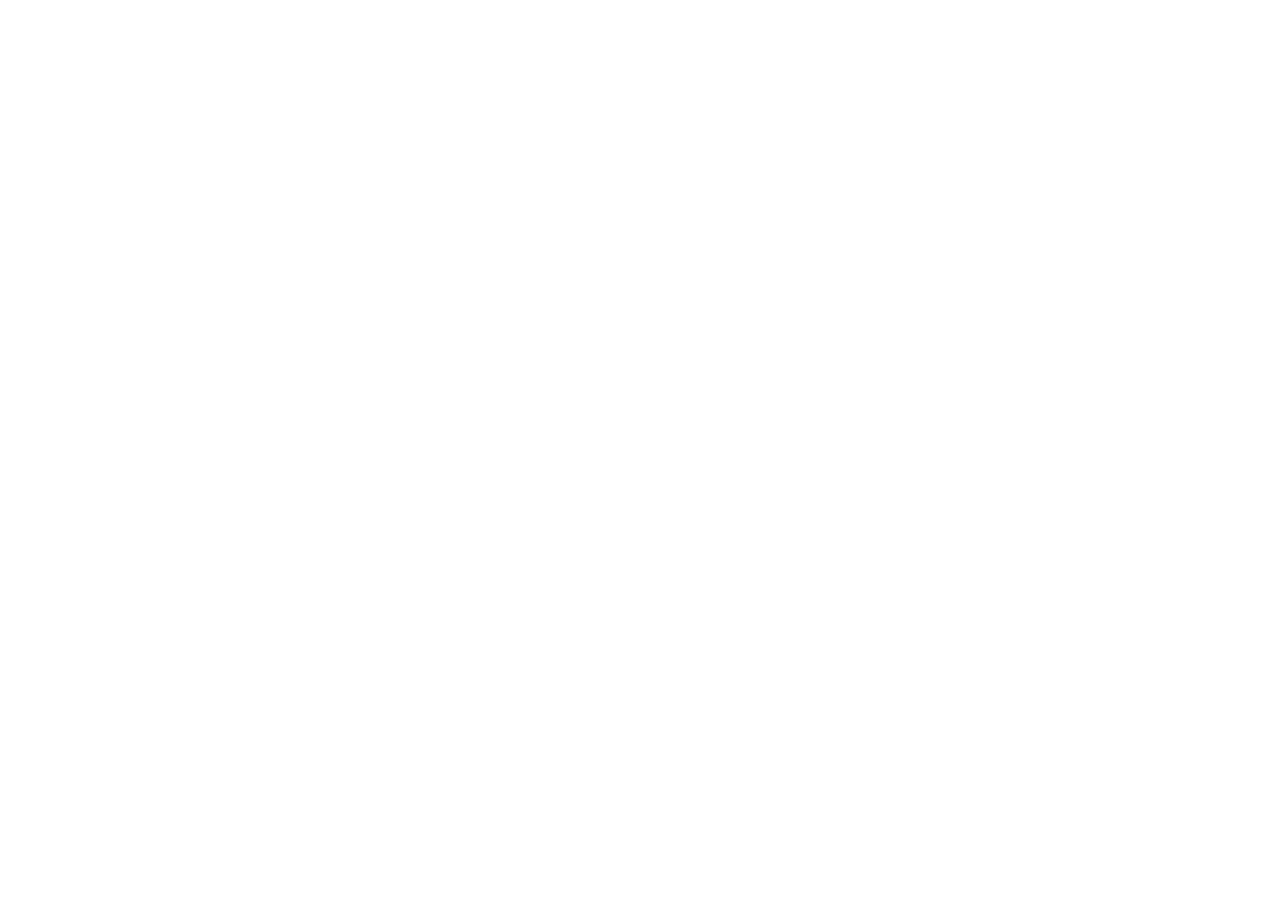
==== login.html @ 5f341165 "init project" ====
<!DOCTYPE html>
<html lang="en">

<head>
    <meta charset="UTF-8">
    <meta name="viewport" content="width=device-width, initial-scale=1.0">
    <title>大事件后台登陆页面</title>
</head>

<body>

</body>

</html>
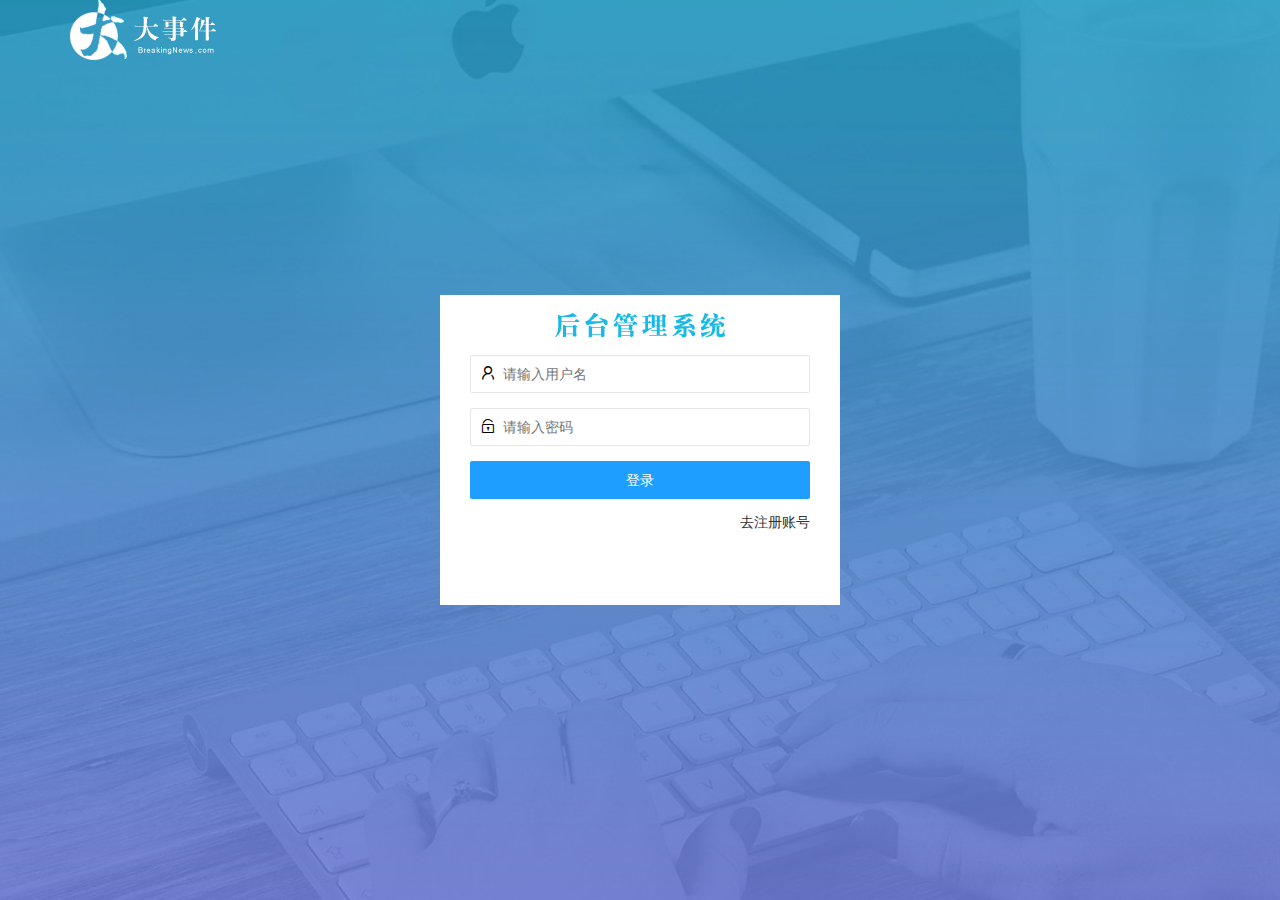
==== commit c1af20d6: "完成了登录和注册功能的开发" ====
--- a/login.html
+++ b/login.html
@@ -4,11 +4,95 @@
 <head>
     <meta charset="UTF-8">
     <meta name="viewport" content="width=device-width, initial-scale=1.0">
-    <title>大事件后台登陆页面</title>
+    <title>大事件-后台-登录/注册页面</title>
+    <!-- 引入layui框架css -->
+    <link rel="stylesheet" href="assets/lib/layui/css/layui.css">
+    <!-- 引入登陆页面css -->
+    <link rel="stylesheet" href="assets/css/loginAndReg.css">
 </head>
 
 <body>
+    <!-- 头部logo区域 -->
+    <div class="layui-main">
+        <img src="./assets/images/logo.png" alt="">
+    </div>
 
+    <!-- 登录注册区域 -->
+    <div class="loginAndRegBox">
+        <div class="title-box"></div>
+        <!-- 登录的div -->
+        <div class="login-box">
+            <!-- 登录的表单 -->
+            <form class="layui-form" id="form-login">
+                <div class="layui-form-item">
+                    <!-- 用户名 -->
+                    <i class="layui-icon layui-icon-username"></i>
+                    <input type="text" name="username" required lay-verify="required" placeholder="请输入用户名" autocomplete="off" class="layui-input">
+                </div>
+                <div class="layui-form-item">
+                    <!-- 密码 -->
+                    <i class="layui-icon layui-icon-password"></i>
+                    <input type="password" name="password" required lay-verify="required|pwd" placeholder="请输入密码" autocomplete="off" class="layui-input">
+                </div>
+                <div class="layui-form-item">
+                    <!-- 提交按钮 -->
+                    <button class="layui-btn layui-btn-fluid layui-btn-normal" lay-submit>登录</button>
+                </div>
+                <div class="layui-form-item links">
+                    <!-- 去注册页面的按钮 -->
+                    <a href="javascript:;" id="link-reg">去注册账号</a>
+                </div>
+            </form>
+
+        </div>
+        <!-- 注册的div -->
+        <div class="registed-box">
+            <!-- 注册的表单 -->
+            <form class="layui-form" id="form-reg">
+                <div class="layui-form-item">
+                    <!-- 用户名 -->
+                    <i class="layui-icon layui-icon-username"></i>
+                    <input type="text" name="username" required lay-verify="required" placeholder="请输入用户名" autocomplete="off" class="layui-input">
+                </div>
+                <div class="layui-form-item">
+                    <!-- 密码 -->
+                    <i class="layui-icon layui-icon-password"></i>
+                    <input type="password" name="password" required lay-verify="required|pwd" placeholder="请输入密码" autocomplete="off" class="layui-input">
+                </div>
+                <div class="layui-form-item">
+                    <!-- 密码确认框 -->
+                    <i class="layui-icon layui-icon-password"></i>
+                    <input type="password" name="repwd" required lay-verify="required|pwd|repwd" placeholder="请再次确认密码" autocomplete="off" class="layui-input">
+                </div>
+                <div class="layui-form-item">
+                    <!-- 提交按钮 -->
+                    <button class="layui-btn layui-btn-fluid layui-btn-normal" lay-submit>注册</button>
+                </div>
+                <div class="layui-form-item links">
+                    <!-- 去登录页面的按钮 -->
+                    <a href="javascript:;" id="link-login">去登录</a>
+                </div>
+            </form>
+
+        </div>
+    </div>
+
+
+
+    <!-- 导入layui.js文件 -->
+    <script src="assets/lib/layui/layui.all.js"></script>
+
+    <script src="assets/lib/jquery.js"></script>
+    <!-- 导入自己封装的方法 baseApi.js -->
+    <script src="assets/js/baseApi.js"></script>
+    <script src="assets/js/loginAndRed.js"></script>
 </body>
+<script>
+    $(function() {
+        $(document).click(function(e) {
+            e.preventDefault
+        })
+    })
+</script>
 
 </html>--- a/assets/lib/layui/css/layui.css
+++ b/assets/lib/layui/css/layui.css
@@ -0,0 +1,2 @@
+/** layui-v2.5.5 MIT License By https://www.layui.com */
+ .layui-inline,img{display:inline-block;vertical-align:middle}h1,h2,h3,h4,h5,h6{font-weight:400}.layui-edge,.layui-header,.layui-inline,.layui-main{position:relative}.layui-body,.layui-edge,.layui-elip{overflow:hidden}.layui-btn,.layui-edge,.layui-inline,img{vertical-align:middle}.layui-btn,.layui-disabled,.layui-icon,.layui-unselect{-moz-user-select:none;-webkit-user-select:none;-ms-user-select:none}.layui-elip,.layui-form-checkbox span,.layui-form-pane .layui-form-label{text-overflow:ellipsis;white-space:nowrap}.layui-breadcrumb,.layui-tree-btnGroup{visibility:hidden}blockquote,body,button,dd,div,dl,dt,form,h1,h2,h3,h4,h5,h6,input,li,ol,p,pre,td,textarea,th,ul{margin:0;padding:0;-webkit-tap-highlight-color:rgba(0,0,0,0)}a:active,a:hover{outline:0}img{border:none}li{list-style:none}table{border-collapse:collapse;border-spacing:0}h4,h5,h6{font-size:100%}button,input,optgroup,option,select,textarea{font-family:inherit;font-size:inherit;font-style:inherit;font-weight:inherit;outline:0}pre{white-space:pre-wrap;white-space:-moz-pre-wrap;white-space:-pre-wrap;white-space:-o-pre-wrap;word-wrap:break-word}body{line-height:24px;font:14px Helvetica Neue,Helvetica,PingFang SC,Tahoma,Arial,sans-serif}hr{height:1px;margin:10px 0;border:0;clear:both}a{color:#333;text-decoration:none}a:hover{color:#777}a cite{font-style:normal;*cursor:pointer}.layui-border-box,.layui-border-box *{box-sizing:border-box}.layui-box,.layui-box *{box-sizing:content-box}.layui-clear{clear:both;*zoom:1}.layui-clear:after{content:'\20';clear:both;*zoom:1;display:block;height:0}.layui-inline{*display:inline;*zoom:1}.layui-edge{display:inline-block;width:0;height:0;border-width:6px;border-style:dashed;border-color:transparent}.layui-edge-top{top:-4px;border-bottom-color:#999;border-bottom-style:solid}.layui-edge-right{border-left-color:#999;border-left-style:solid}.layui-edge-bottom{top:2px;border-top-color:#999;border-top-style:solid}.layui-edge-left{border-right-color:#999;border-right-style:solid}.layui-disabled,.layui-disabled:hover{color:#d2d2d2!important;cursor:not-allowed!important}.layui-circle{border-radius:100%}.layui-show{display:block!important}.layui-hide{display:none!important}@font-face{font-family:layui-icon;src:url(../font/iconfont.eot?v=250);src:url(../font/iconfont.eot?v=250#iefix) format('embedded-opentype'),url(../font/iconfont.woff2?v=250) format('woff2'),url(../font/iconfont.woff?v=250) format('woff'),url(../font/iconfont.ttf?v=250) format('truetype'),url(../font/iconfont.svg?v=250#layui-icon) format('svg')}.layui-icon{font-family:layui-icon!important;font-size:16px;font-style:normal;-webkit-font-smoothing:antialiased;-moz-osx-font-smoothing:grayscale}.layui-icon-reply-fill:before{content:"\e611"}.layui-icon-set-fill:before{content:"\e614"}.layui-icon-menu-fill:before{content:"\e60f"}.layui-icon-search:before{content:"\e615"}.layui-icon-share:before{content:"\e641"}.layui-icon-set-sm:before{content:"\e620"}.layui-icon-engine:before{content:"\e628"}.layui-icon-close:before{content:"\1006"}.layui-icon-close-fill:before{content:"\1007"}.layui-icon-chart-screen:before{content:"\e629"}.layui-icon-star:before{content:"\e600"}.layui-icon-circle-dot:before{content:"\e617"}.layui-icon-chat:before{content:"\e606"}.layui-icon-release:before{content:"\e609"}.layui-icon-list:before{content:"\e60a"}.layui-icon-chart:before{content:"\e62c"}.layui-icon-ok-circle:before{content:"\1005"}.layui-icon-layim-theme:before{content:"\e61b"}.layui-icon-table:before{content:"\e62d"}.layui-icon-right:before{content:"\e602"}.layui-icon-left:before{content:"\e603"}.layui-icon-cart-simple:before{content:"\e698"}.layui-icon-face-cry:before{content:"\e69c"}.layui-icon-face-smile:before{content:"\e6af"}.layui-icon-survey:before{content:"\e6b2"}.layui-icon-tree:before{content:"\e62e"}.layui-icon-upload-circle:before{content:"\e62f"}.layui-icon-add-circle:before{content:"\e61f"}.layui-icon-download-circle:before{content:"\e601"}.layui-icon-templeate-1:before{content:"\e630"}.layui-icon-util:before{content:"\e631"}.layui-icon-face-surprised:before{content:"\e664"}.layui-icon-edit:before{content:"\e642"}.layui-icon-speaker:before{content:"\e645"}.layui-icon-down:before{content:"\e61a"}.layui-icon-file:before{content:"\e621"}.layui-icon-layouts:before{content:"\e632"}.layui-icon-rate-half:before{content:"\e6c9"}.layui-icon-add-circle-fine:before{content:"\e608"}.layui-icon-prev-circle:before{content:"\e633"}.layui-icon-read:before{content:"\e705"}.layui-icon-404:before{content:"\e61c"}.layui-icon-carousel:before{content:"\e634"}.layui-icon-help:before{content:"\e607"}.layui-icon-code-circle:before{content:"\e635"}.layui-icon-water:before{content:"\e636"}.layui-icon-username:before{content:"\e66f"}.layui-icon-find-fill:before{content:"\e670"}.layui-icon-about:before{content:"\e60b"}.layui-icon-location:before{content:"\e715"}.layui-icon-up:before{content:"\e619"}.layui-icon-pause:before{content:"\e651"}.layui-icon-date:before{content:"\e637"}.layui-icon-layim-uploadfile:before{content:"\e61d"}.layui-icon-delete:before{content:"\e640"}.layui-icon-play:before{content:"\e652"}.layui-icon-top:before{content:"\e604"}.layui-icon-friends:before{content:"\e612"}.layui-icon-refresh-3:before{content:"\e9aa"}.layui-icon-ok:before{content:"\e605"}.layui-icon-layer:before{content:"\e638"}.layui-icon-face-smile-fine:before{content:"\e60c"}.layui-icon-dollar:before{content:"\e659"}.layui-icon-group:before{content:"\e613"}.layui-icon-layim-download:before{content:"\e61e"}.layui-icon-picture-fine:before{content:"\e60d"}.layui-icon-link:before{content:"\e64c"}.layui-icon-diamond:before{content:"\e735"}.layui-icon-log:before{content:"\e60e"}.layui-icon-rate-solid:before{content:"\e67a"}.layui-icon-fonts-del:before{content:"\e64f"}.layui-icon-unlink:before{content:"\e64d"}.layui-icon-fonts-clear:before{content:"\e639"}.layui-icon-triangle-r:before{content:"\e623"}.layui-icon-circle:before{content:"\e63f"}.layui-icon-radio:before{content:"\e643"}.layui-icon-align-center:before{content:"\e647"}.layui-icon-align-right:before{content:"\e648"}.layui-icon-align-left:before{content:"\e649"}.layui-icon-loading-1:before{content:"\e63e"}.layui-icon-return:before{content:"\e65c"}.layui-icon-fonts-strong:before{content:"\e62b"}.layui-icon-upload:before{content:"\e67c"}.layui-icon-dialogue:before{content:"\e63a"}.layui-icon-video:before{content:"\e6ed"}.layui-icon-headset:before{content:"\e6fc"}.layui-icon-cellphone-fine:before{content:"\e63b"}.layui-icon-add-1:before{content:"\e654"}.layui-icon-face-smile-b:before{content:"\e650"}.layui-icon-fonts-html:before{content:"\e64b"}.layui-icon-form:before{content:"\e63c"}.layui-icon-cart:before{content:"\e657"}.layui-icon-camera-fill:before{content:"\e65d"}.layui-icon-tabs:before{content:"\e62a"}.layui-icon-fonts-code:before{content:"\e64e"}.layui-icon-fire:before{content:"\e756"}.layui-icon-set:before{content:"\e716"}.layui-icon-fonts-u:before{content:"\e646"}.layui-icon-triangle-d:before{content:"\e625"}.layui-icon-tips:before{content:"\e702"}.layui-icon-picture:before{content:"\e64a"}.layui-icon-more-vertical:before{content:"\e671"}.layui-icon-flag:before{content:"\e66c"}.layui-icon-loading:before{content:"\e63d"}.layui-icon-fonts-i:before{content:"\e644"}.layui-icon-refresh-1:before{content:"\e666"}.layui-icon-rmb:before{content:"\e65e"}.layui-icon-home:before{content:"\e68e"}.layui-icon-user:before{content:"\e770"}.layui-icon-notice:before{content:"\e667"}.layui-icon-login-weibo:before{content:"\e675"}.layui-icon-voice:before{content:"\e688"}.layui-icon-upload-drag:before{content:"\e681"}.layui-icon-login-qq:before{content:"\e676"}.layui-icon-snowflake:before{content:"\e6b1"}.layui-icon-file-b:before{content:"\e655"}.layui-icon-template:before{content:"\e663"}.layui-icon-auz:before{content:"\e672"}.layui-icon-console:before{content:"\e665"}.layui-icon-app:before{content:"\e653"}.layui-icon-prev:before{content:"\e65a"}.layui-icon-website:before{content:"\e7ae"}.layui-icon-next:before{content:"\e65b"}.layui-icon-component:before{content:"\e857"}.layui-icon-more:before{content:"\e65f"}.layui-icon-login-wechat:before{content:"\e677"}.layui-icon-shrink-right:before{content:"\e668"}.layui-icon-spread-left:before{content:"\e66b"}.layui-icon-camera:before{content:"\e660"}.layui-icon-note:before{content:"\e66e"}.layui-icon-refresh:before{content:"\e669"}.layui-icon-female:before{content:"\e661"}.layui-icon-male:before{content:"\e662"}.layui-icon-password:before{content:"\e673"}.layui-icon-senior:before{content:"\e674"}.layui-icon-theme:before{content:"\e66a"}.layui-icon-tread:before{content:"\e6c5"}.layui-icon-praise:before{content:"\e6c6"}.layui-icon-star-fill:before{content:"\e658"}.layui-icon-rate:before{content:"\e67b"}.layui-icon-template-1:before{content:"\e656"}.layui-icon-vercode:before{content:"\e679"}.layui-icon-cellphone:before{content:"\e678"}.layui-icon-screen-full:before{content:"\e622"}.layui-icon-screen-restore:before{content:"\e758"}.layui-icon-cols:before{content:"\e610"}.layui-icon-export:before{content:"\e67d"}.layui-icon-print:before{content:"\e66d"}.layui-icon-slider:before{content:"\e714"}.layui-icon-addition:before{content:"\e624"}.layui-icon-subtraction:before{content:"\e67e"}.layui-icon-service:before{content:"\e626"}.layui-icon-transfer:before{content:"\e691"}.layui-main{width:1140px;margin:0 auto}.layui-header{z-index:1000;height:60px}.layui-header a:hover{transition:all .5s;-webkit-transition:all .5s}.layui-side{position:fixed;left:0;top:0;bottom:0;z-index:999;width:200px;overflow-x:hidden}.layui-side-scroll{position:relative;width:220px;height:100%;overflow-x:hidden}.layui-body{position:absolute;left:200px;right:0;top:0;bottom:0;z-index:998;width:auto;overflow-y:auto;box-sizing:border-box}.layui-layout-body{overflow:hidden}.layui-layout-admin .layui-header{background-color:#23262E}.layui-layout-admin .layui-side{top:60px;width:200px;overflow-x:hidden}.layui-layout-admin .layui-body{position:fixed;top:60px;bottom:44px}.layui-layout-admin .layui-main{width:auto;margin:0 15px}.layui-layout-admin .layui-footer{position:fixed;left:200px;right:0;bottom:0;height:44px;line-height:44px;padding:0 15px;background-color:#eee}.layui-layout-admin .layui-logo{position:absolute;left:0;top:0;width:200px;height:100%;line-height:60px;text-align:center;color:#009688;font-size:16px}.layui-layout-admin .layui-header .layui-nav{background:0 0}.layui-layout-left{position:absolute!important;left:200px;top:0}.layui-layout-right{position:absolute!important;right:0;top:0}.layui-container{position:relative;margin:0 auto;padding:0 15px;box-sizing:border-box}.layui-fluid{position:relative;margin:0 auto;padding:0 15px}.layui-row:after,.layui-row:before{content:'';display:block;clear:both}.layui-col-lg1,.layui-col-lg10,.layui-col-lg11,.layui-col-lg12,.layui-col-lg2,.layui-col-lg3,.layui-col-lg4,.layui-col-lg5,.layui-col-lg6,.layui-col-lg7,.layui-col-lg8,.layui-col-lg9,.layui-col-md1,.layui-col-md10,.layui-col-md11,.layui-col-md12,.layui-col-md2,.layui-col-md3,.layui-col-md4,.layui-col-md5,.layui-col-md6,.layui-col-md7,.layui-col-md8,.layui-col-md9,.layui-col-sm1,.layui-col-sm10,.layui-col-sm11,.layui-col-sm12,.layui-col-sm2,.layui-col-sm3,.layui-col-sm4,.layui-col-sm5,.layui-col-sm6,.layui-col-sm7,.layui-col-sm8,.layui-col-sm9,.layui-col-xs1,.layui-col-xs10,.layui-col-xs11,.layui-col-xs12,.layui-col-xs2,.layui-col-xs3,.layui-col-xs4,.layui-col-xs5,.layui-col-xs6,.layui-col-xs7,.layui-col-xs8,.layui-col-xs9{position:relative;display:block;box-sizing:border-box}.layui-col-xs1,.layui-col-xs10,.layui-col-xs11,.layui-col-xs12,.layui-col-xs2,.layui-col-xs3,.layui-col-xs4,.layui-col-xs5,.layui-col-xs6,.layui-col-xs7,.layui-col-xs8,.layui-col-xs9{float:left}.layui-col-xs1{width:8.33333333%}.layui-col-xs2{width:16.66666667%}.layui-col-xs3{width:25%}.layui-col-xs4{width:33.33333333%}.layui-col-xs5{width:41.66666667%}.layui-col-xs6{width:50%}.layui-col-xs7{width:58.33333333%}.layui-col-xs8{width:66.66666667%}.layui-col-xs9{width:75%}.layui-col-xs10{width:83.33333333%}.layui-col-xs11{width:91.66666667%}.layui-col-xs12{width:100%}.layui-col-xs-offset1{margin-left:8.33333333%}.layui-col-xs-offset2{margin-left:16.66666667%}.layui-col-xs-offset3{margin-left:25%}.layui-col-xs-offset4{margin-left:33.33333333%}.layui-col-xs-offset5{margin-left:41.66666667%}.layui-col-xs-offset6{margin-left:50%}.layui-col-xs-offset7{margin-left:58.33333333%}.layui-col-xs-offset8{margin-left:66.66666667%}.layui-col-xs-offset9{margin-left:75%}.layui-col-xs-offset10{margin-left:83.33333333%}.layui-col-xs-offset11{margin-left:91.66666667%}.layui-col-xs-offset12{margin-left:100%}@media screen and (max-width:768px){.layui-hide-xs{display:none!important}.layui-show-xs-block{display:block!important}.layui-show-xs-inline{display:inline!important}.layui-show-xs-inline-block{display:inline-block!important}}@media screen and (min-width:768px){.layui-container{width:750px}.layui-hide-sm{display:none!important}.layui-show-sm-block{display:block!important}.layui-show-sm-inline{display:inline!important}.layui-show-sm-inline-block{display:inline-block!important}.layui-col-sm1,.layui-col-sm10,.layui-col-sm11,.layui-col-sm12,.layui-col-sm2,.layui-col-sm3,.layui-col-sm4,.layui-col-sm5,.layui-col-sm6,.layui-col-sm7,.layui-col-sm8,.layui-col-sm9{float:left}.layui-col-sm1{width:8.33333333%}.layui-col-sm2{width:16.66666667%}.layui-col-sm3{width:25%}.layui-col-sm4{width:33.33333333%}.layui-col-sm5{width:41.66666667%}.layui-col-sm6{width:50%}.layui-col-sm7{width:58.33333333%}.layui-col-sm8{width:66.66666667%}.layui-col-sm9{width:75%}.layui-col-sm10{width:83.33333333%}.layui-col-sm11{width:91.66666667%}.layui-col-sm12{width:100%}.layui-col-sm-offset1{margin-left:8.33333333%}.layui-col-sm-offset2{margin-left:16.66666667%}.layui-col-sm-offset3{margin-left:25%}.layui-col-sm-offset4{margin-left:33.33333333%}.layui-col-sm-offset5{margin-left:41.66666667%}.layui-col-sm-offset6{margin-left:50%}.layui-col-sm-offset7{margin-left:58.33333333%}.layui-col-sm-offset8{margin-left:66.66666667%}.layui-col-sm-offset9{margin-left:75%}.layui-col-sm-offset10{margin-left:83.33333333%}.layui-col-sm-offset11{margin-left:91.66666667%}.layui-col-sm-offset12{margin-left:100%}}@media screen and (min-width:992px){.layui-container{width:970px}.layui-hide-md{display:none!important}.layui-show-md-block{display:block!important}.layui-show-md-inline{display:inline!important}.layui-show-md-inline-block{display:inline-block!important}.layui-col-md1,.layui-col-md10,.layui-col-md11,.layui-col-md12,.layui-col-md2,.layui-col-md3,.layui-col-md4,.layui-col-md5,.layui-col-md6,.layui-col-md7,.layui-col-md8,.layui-col-md9{float:left}.layui-col-md1{width:8.33333333%}.layui-col-md2{width:16.66666667%}.layui-col-md3{width:25%}.layui-col-md4{width:33.33333333%}.layui-col-md5{width:41.66666667%}.layui-col-md6{width:50%}.layui-col-md7{width:58.33333333%}.layui-col-md8{width:66.66666667%}.layui-col-md9{width:75%}.layui-col-md10{width:83.33333333%}.layui-col-md11{width:91.66666667%}.layui-col-md12{width:100%}.layui-col-md-offset1{margin-left:8.33333333%}.layui-col-md-offset2{margin-left:16.66666667%}.layui-col-md-offset3{margin-left:25%}.layui-col-md-offset4{margin-left:33.33333333%}.layui-col-md-offset5{margin-left:41.66666667%}.layui-col-md-offset6{margin-left:50%}.layui-col-md-offset7{margin-left:58.33333333%}.layui-col-md-offset8{margin-left:66.66666667%}.layui-col-md-offset9{margin-left:75%}.layui-col-md-offset10{margin-left:83.33333333%}.layui-col-md-offset11{margin-left:91.66666667%}.layui-col-md-offset12{margin-left:100%}}@media screen and (min-width:1200px){.layui-container{width:1170px}.layui-hide-lg{display:none!important}.layui-show-lg-block{display:block!important}.layui-show-lg-inline{display:inline!important}.layui-show-lg-inline-block{display:inline-block!important}.layui-col-lg1,.layui-col-lg10,.layui-col-lg11,.layui-col-lg12,.layui-col-lg2,.layui-col-lg3,.layui-col-lg4,.layui-col-lg5,.layui-col-lg6,.layui-col-lg7,.layui-col-lg8,.layui-col-lg9{float:left}.layui-col-lg1{width:8.33333333%}.layui-col-lg2{width:16.66666667%}.layui-col-lg3{width:25%}.layui-col-lg4{width:33.33333333%}.layui-col-lg5{width:41.66666667%}.layui-col-lg6{width:50%}.layui-col-lg7{width:58.33333333%}.layui-col-lg8{width:66.66666667%}.layui-col-lg9{width:75%}.layui-col-lg10{width:83.33333333%}.layui-col-lg11{width:91.66666667%}.layui-col-lg12{width:100%}.layui-col-lg-offset1{margin-left:8.33333333%}.layui-col-lg-offset2{margin-left:16.66666667%}.layui-col-lg-offset3{margin-left:25%}.layui-col-lg-offset4{margin-left:33.33333333%}.layui-col-lg-offset5{margin-left:41.66666667%}.layui-col-lg-offset6{margin-left:50%}.layui-col-lg-offset7{margin-left:58.33333333%}.layui-col-lg-offset8{margin-left:66.66666667%}.layui-col-lg-offset9{margin-left:75%}.layui-col-lg-offset10{margin-left:83.33333333%}.layui-col-lg-offset11{margin-left:91.66666667%}.layui-col-lg-offset12{margin-left:100%}}.layui-col-space1{margin:-.5px}.layui-col-space1>*{padding:.5px}.layui-col-space3{margin:-1.5px}.layui-col-space3>*{padding:1.5px}.layui-col-space5{margin:-2.5px}.layui-col-space5>*{padding:2.5px}.layui-col-space8{margin:-3.5px}.layui-col-space8>*{padding:3.5px}.layui-col-space10{margin:-5px}.layui-col-space10>*{padding:5px}.layui-col-space12{margin:-6px}.layui-col-space12>*{padding:6px}.layui-col-space15{margin:-7.5px}.layui-col-space15>*{padding:7.5px}.layui-col-space18{margin:-9px}.layui-col-space18>*{padding:9px}.layui-col-space20{margin:-10px}.layui-col-space20>*{padding:10px}.layui-col-space22{margin:-11px}.layui-col-space22>*{padding:11px}.layui-col-space25{margin:-12.5px}.layui-col-space25>*{padding:12.5px}.layui-col-space30{margin:-15px}.layui-col-space30>*{padding:15px}.layui-btn,.layui-input,.layui-select,.layui-textarea,.layui-upload-button{outline:0;-webkit-appearance:none;transition:all .3s;-webkit-transition:all .3s;box-sizing:border-box}.layui-elem-quote{margin-bottom:10px;padding:15px;line-height:22px;border-left:5px solid #009688;border-radius:0 2px 2px 0;background-color:#f2f2f2}.layui-quote-nm{border-style:solid;border-width:1px 1px 1px 5px;background:0 0}.layui-elem-field{margin-bottom:10px;padding:0;border-width:1px;border-style:solid}.layui-elem-field legend{margin-left:20px;padding:0 10px;font-size:20px;font-weight:300}.layui-field-title{margin:10px 0 20px;border-width:1px 0 0}.layui-field-box{padding:10px 15px}.layui-field-title .layui-field-box{padding:10px 0}.layui-progress{position:relative;height:6px;border-radius:20px;background-color:#e2e2e2}.layui-progress-bar{position:absolute;left:0;top:0;width:0;max-width:100%;height:6px;border-radius:20px;text-align:right;background-color:#5FB878;transition:all .3s;-webkit-transition:all .3s}.layui-progress-big,.layui-progress-big .layui-progress-bar{height:18px;line-height:18px}.layui-progress-text{position:relative;top:-20px;line-height:18px;font-size:12px;color:#666}.layui-progress-big .layui-progress-text{position:static;padding:0 10px;color:#fff}.layui-collapse{border-width:1px;border-style:solid;border-radius:2px}.layui-colla-content,.layui-colla-item{border-top-width:1px;border-top-style:solid}.layui-colla-item:first-child{border-top:none}.layui-colla-title{position:relative;height:42px;line-height:42px;padding:0 15px 0 35px;color:#333;background-color:#f2f2f2;cursor:pointer;font-size:14px;overflow:hidden}.layui-colla-content{display:none;padding:10px 15px;line-height:22px;color:#666}.layui-colla-icon{position:absolute;left:15px;top:0;font-size:14px}.layui-card{margin-bottom:15px;border-radius:2px;background-color:#fff;box-shadow:0 1px 2px 0 rgba(0,0,0,.05)}.layui-card:last-child{margin-bottom:0}.layui-card-header{position:relative;height:42px;line-height:42px;padding:0 15px;border-bottom:1px solid #f6f6f6;color:#333;border-radius:2px 2px 0 0;font-size:14px}.layui-bg-black,.layui-bg-blue,.layui-bg-cyan,.layui-bg-green,.layui-bg-orange,.layui-bg-red{color:#fff!important}.layui-card-body{position:relative;padding:10px 15px;line-height:24px}.layui-card-body[pad15]{padding:15px}.layui-card-body[pad20]{padding:20px}.layui-card-body .layui-table{margin:5px 0}.layui-card .layui-tab{margin:0}.layui-panel-window{position:relative;padding:15px;border-radius:0;border-top:5px solid #E6E6E6;background-color:#fff}.layui-auxiliar-moving{position:fixed;left:0;right:0;top:0;bottom:0;width:100%;height:100%;background:0 0;z-index:9999999999}.layui-form-label,.layui-form-mid,.layui-form-select,.layui-input-block,.layui-input-inline,.layui-textarea{position:relative}.layui-bg-red{background-color:#FF5722!important}.layui-bg-orange{background-color:#FFB800!important}.layui-bg-green{background-color:#009688!important}.layui-bg-cyan{background-color:#2F4056!important}.layui-bg-blue{background-color:#1E9FFF!important}.layui-bg-black{background-color:#393D49!important}.layui-bg-gray{background-color:#eee!important;color:#666!important}.layui-badge-rim,.layui-colla-content,.layui-colla-item,.layui-collapse,.layui-elem-field,.layui-form-pane .layui-form-item[pane],.layui-form-pane .layui-form-label,.layui-input,.layui-layedit,.layui-layedit-tool,.layui-quote-nm,.layui-select,.layui-tab-bar,.layui-tab-card,.layui-tab-title,.layui-tab-title .layui-this:after,.layui-textarea{border-color:#e6e6e6}.layui-timeline-item:before,hr{background-color:#e6e6e6}.layui-text{line-height:22px;font-size:14px;color:#666}.layui-text h1,.layui-text h2,.layui-text h3{font-weight:500;color:#333}.layui-text h1{font-size:30px}.layui-text h2{font-size:24px}.layui-text h3{font-size:18px}.layui-text a:not(.layui-btn){color:#01AAED}.layui-text a:not(.layui-btn):hover{text-decoration:underline}.layui-text ul{padding:5px 0 5px 15px}.layui-text ul li{margin-top:5px;list-style-type:disc}.layui-text em,.layui-word-aux{color:#999!important;padding:0 5px!important}.layui-btn{display:inline-block;height:38px;line-height:38px;padding:0 18px;background-color:#009688;color:#fff;white-space:nowrap;text-align:center;font-size:14px;border:none;border-radius:2px;cursor:pointer}.layui-btn:hover{opacity:.8;filter:alpha(opacity=80);color:#fff}.layui-btn:active{opacity:1;filter:alpha(opacity=100)}.layui-btn+.layui-btn{margin-left:10px}.layui-btn-container{font-size:0}.layui-btn-container .layui-btn{margin-right:10px;margin-bottom:10px}.layui-btn-container .layui-btn+.layui-btn{margin-left:0}.layui-table .layui-btn-container .layui-btn{margin-bottom:9px}.layui-btn-radius{border-radius:100px}.layui-btn .layui-icon{margin-right:3px;font-size:18px;vertical-align:bottom;vertical-align:middle\9}.layui-btn-primary{border:1px solid #C9C9C9;background-color:#fff;color:#555}.layui-btn-primary:hover{border-color:#009688;color:#333}.layui-btn-normal{background-color:#1E9FFF}.layui-btn-warm{background-color:#FFB800}.layui-btn-danger{background-color:#FF5722}.layui-btn-checked{background-color:#5FB878}.layui-btn-disabled,.layui-btn-disabled:active,.layui-btn-disabled:hover{border:1px solid #e6e6e6;background-color:#FBFBFB;color:#C9C9C9;cursor:not-allowed;opacity:1}.layui-btn-lg{height:44px;line-height:44px;padding:0 25px;font-size:16px}.layui-btn-sm{height:30px;line-height:30px;padding:0 10px;font-size:12px}.layui-btn-sm i{font-size:16px!important}.layui-btn-xs{height:22px;line-height:22px;padding:0 5px;font-size:12px}.layui-btn-xs i{font-size:14px!important}.layui-btn-group{display:inline-block;vertical-align:middle;font-size:0}.layui-btn-group .layui-btn{margin-left:0!important;margin-right:0!important;border-left:1px solid rgba(255,255,255,.5);border-radius:0}.layui-btn-group .layui-btn-primary{border-left:none}.layui-btn-group .layui-btn-primary:hover{border-color:#C9C9C9;color:#009688}.layui-btn-group .layui-btn:first-child{border-left:none;border-radius:2px 0 0 2px}.layui-btn-group .layui-btn-primary:first-child{border-left:1px solid #c9c9c9}.layui-btn-group .layui-btn:last-child{border-radius:0 2px 2px 0}.layui-btn-group .layui-btn+.layui-btn{margin-left:0}.layui-btn-group+.layui-btn-group{margin-left:10px}.layui-btn-fluid{width:100%}.layui-input,.layui-select,.layui-textarea{height:38px;line-height:1.3;line-height:38px\9;border-width:1px;border-style:solid;background-color:#fff;border-radius:2px}.layui-input::-webkit-input-placeholder,.layui-select::-webkit-input-placeholder,.layui-textarea::-webkit-input-placeholder{line-height:1.3}.layui-input,.layui-textarea{display:block;width:100%;padding-left:10px}.layui-input:hover,.layui-textarea:hover{border-color:#D2D2D2!important}.layui-input:focus,.layui-textarea:focus{border-color:#C9C9C9!important}.layui-textarea{min-height:100px;height:auto;line-height:20px;padding:6px 10px;resize:vertical}.layui-select{padding:0 10px}.layui-form input[type=checkbox],.layui-form input[type=radio],.layui-form select{display:none}.layui-form [lay-ignore]{display:initial}.layui-form-item{margin-bottom:15px;clear:both;*zoom:1}.layui-form-item:after{content:'\20';clear:both;*zoom:1;display:block;height:0}.layui-form-label{float:left;display:block;padding:9px 15px;width:80px;font-weight:400;line-height:20px;text-align:right}.layui-form-label-col{display:block;float:none;padding:9px 0;line-height:20px;text-align:left}.layui-form-item .layui-inline{margin-bottom:5px;margin-right:10px}.layui-input-block{margin-left:110px;min-height:36px}.layui-input-inline{display:inline-block;vertical-align:middle}.layui-form-item .layui-input-inline{float:left;width:190px;margin-right:10px}.layui-form-text .layui-input-inline{width:auto}.layui-form-mid{float:left;display:block;padding:9px 0!important;line-height:20px;margin-right:10px}.layui-form-danger+.layui-form-select .layui-input,.layui-form-danger:focus{border-color:#FF5722!important}.layui-form-select .layui-input{padding-right:30px;cursor:pointer}.layui-form-select .layui-edge{position:absolute;right:10px;top:50%;margin-top:-3px;cursor:pointer;border-width:6px;border-top-color:#c2c2c2;border-top-style:solid;transition:all .3s;-webkit-transition:all .3s}.layui-form-select dl{display:none;position:absolute;left:0;top:42px;padding:5px 0;z-index:899;min-width:100%;border:1px solid #d2d2d2;max-height:300px;overflow-y:auto;background-color:#fff;border-radius:2px;box-shadow:0 2px 4px rgba(0,0,0,.12);box-sizing:border-box}.layui-form-select dl dd,.layui-form-select dl dt{padding:0 10px;line-height:36px;white-space:nowrap;overflow:hidden;text-overflow:ellipsis}.layui-form-select dl dt{font-size:12px;color:#999}.layui-form-select dl dd{cursor:pointer}.layui-form-select dl dd:hover{background-color:#f2f2f2;-webkit-transition:.5s all;transition:.5s all}.layui-form-select .layui-select-group dd{padding-left:20px}.layui-form-select dl dd.layui-select-tips{padding-left:10px!important;color:#999}.layui-form-select dl dd.layui-this{background-color:#5FB878;color:#fff}.layui-form-checkbox,.layui-form-select dl dd.layui-disabled{background-color:#fff}.layui-form-selected dl{display:block}.layui-form-checkbox,.layui-form-checkbox *,.layui-form-switch{display:inline-block;vertical-align:middle}.layui-form-selected .layui-edge{margin-top:-9px;-webkit-transform:rotate(180deg);transform:rotate(180deg);margin-top:-3px\9}:root .layui-form-selected .layui-edge{margin-top:-9px\0/IE9}.layui-form-selectup dl{top:auto;bottom:42px}.layui-select-none{margin:5px 0;text-align:center;color:#999}.layui-select-disabled .layui-disabled{border-color:#eee!important}.layui-select-disabled .layui-edge{border-top-color:#d2d2d2}.layui-form-checkbox{position:relative;height:30px;line-height:30px;margin-right:10px;padding-right:30px;cursor:pointer;font-size:0;-webkit-transition:.1s linear;transition:.1s linear;box-sizing:border-box}.layui-form-checkbox span{padding:0 10px;height:100%;font-size:14px;border-radius:2px 0 0 2px;background-color:#d2d2d2;color:#fff;overflow:hidden}.layui-form-checkbox:hover span{background-color:#c2c2c2}.layui-form-checkbox i{position:absolute;right:0;top:0;width:30px;height:28px;border:1px solid #d2d2d2;border-left:none;border-radius:0 2px 2px 0;color:#fff;font-size:20px;text-align:center}.layui-form-checkbox:hover i{border-color:#c2c2c2;color:#c2c2c2}.layui-form-checked,.layui-form-checked:hover{border-color:#5FB878}.layui-form-checked span,.layui-form-checked:hover span{background-color:#5FB878}.layui-form-checked i,.layui-form-checked:hover i{color:#5FB878}.layui-form-item .layui-form-checkbox{margin-top:4px}.layui-form-checkbox[lay-skin=primary]{height:auto!important;line-height:normal!important;min-width:18px;min-height:18px;border:none!important;margin-right:0;padding-left:28px;padding-right:0;background:0 0}.layui-form-checkbox[lay-skin=primary] span{padding-left:0;padding-right:15px;line-height:18px;background:0 0;color:#666}.layui-form-checkbox[lay-skin=primary] i{right:auto;left:0;width:16px;height:16px;line-height:16px;border:1px solid #d2d2d2;font-size:12px;border-radius:2px;background-color:#fff;-webkit-transition:.1s linear;transition:.1s linear}.layui-form-checkbox[lay-skin=primary]:hover i{border-color:#5FB878;color:#fff}.layui-form-checked[lay-skin=primary] i{border-color:#5FB878!important;background-color:#5FB878;color:#fff}.layui-checkbox-disbaled[lay-skin=primary] span{background:0 0!important;color:#c2c2c2}.layui-checkbox-disbaled[lay-skin=primary]:hover i{border-color:#d2d2d2}.layui-form-item .layui-form-checkbox[lay-skin=primary]{margin-top:10px}.layui-form-switch{position:relative;height:22px;line-height:22px;min-width:35px;padding:0 5px;margin-top:8px;border:1px solid #d2d2d2;border-radius:20px;cursor:pointer;background-color:#fff;-webkit-transition:.1s linear;transition:.1s linear}.layui-form-switch i{position:absolute;left:5px;top:3px;width:16px;height:16px;border-radius:20px;background-color:#d2d2d2;-webkit-transition:.1s linear;transition:.1s linear}.layui-form-switch em{position:relative;top:0;width:25px;margin-left:21px;padding:0!important;text-align:center!important;color:#999!important;font-style:normal!important;font-size:12px}.layui-form-onswitch{border-color:#5FB878;background-color:#5FB878}.layui-checkbox-disbaled,.layui-checkbox-disbaled i{border-color:#e2e2e2!important}.layui-form-onswitch i{left:100%;margin-left:-21px;background-color:#fff}.layui-form-onswitch em{margin-left:5px;margin-right:21px;color:#fff!important}.layui-checkbox-disbaled span{background-color:#e2e2e2!important}.layui-checkbox-disbaled:hover i{color:#fff!important}[lay-radio]{display:none}.layui-form-radio,.layui-form-radio *{display:inline-block;vertical-align:middle}.layui-form-radio{line-height:28px;margin:6px 10px 0 0;padding-right:10px;cursor:pointer;font-size:0}.layui-form-radio *{font-size:14px}.layui-form-radio>i{margin-right:8px;font-size:22px;color:#c2c2c2}.layui-form-radio>i:hover,.layui-form-radioed>i{color:#5FB878}.layui-radio-disbaled>i{color:#e2e2e2!important}.layui-form-pane .layui-form-label{width:110px;padding:8px 15px;height:38px;line-height:20px;border-width:1px;border-style:solid;border-radius:2px 0 0 2px;text-align:center;background-color:#FBFBFB;overflow:hidden;box-sizing:border-box}.layui-form-pane .layui-input-inline{margin-left:-1px}.layui-form-pane .layui-input-block{margin-left:110px;left:-1px}.layui-form-pane .layui-input{border-radius:0 2px 2px 0}.layui-form-pane .layui-form-text .layui-form-label{float:none;width:100%;border-radius:2px;box-sizing:border-box;text-align:left}.layui-form-pane .layui-form-text .layui-input-inline{display:block;margin:0;top:-1px;clear:both}.layui-form-pane .layui-form-text .layui-input-block{margin:0;left:0;top:-1px}.layui-form-pane .layui-form-text .layui-textarea{min-height:100px;border-radius:0 0 2px 2px}.layui-form-pane .layui-form-checkbox{margin:4px 0 4px 10px}.layui-form-pane .layui-form-radio,.layui-form-pane .layui-form-switch{margin-top:6px;margin-left:10px}.layui-form-pane .layui-form-item[pane]{position:relative;border-width:1px;border-style:solid}.layui-form-pane .layui-form-item[pane] .layui-form-label{position:absolute;left:0;top:0;height:100%;border-width:0 1px 0 0}.layui-form-pane .layui-form-item[pane] .layui-input-inline{margin-left:110px}@media screen and (max-width:450px){.layui-form-item .layui-form-label{text-overflow:ellipsis;overflow:hidden;white-space:nowrap}.layui-form-item .layui-inline{display:block;margin-right:0;margin-bottom:20px;clear:both}.layui-form-item .layui-inline:after{content:'\20';clear:both;display:block;height:0}.layui-form-item .layui-input-inline{display:block;float:none;left:-3px;width:auto;margin:0 0 10px 112px}.layui-form-item .layui-input-inline+.layui-form-mid{margin-left:110px;top:-5px;padding:0}.layui-form-item .layui-form-checkbox{margin-right:5px;margin-bottom:5px}}.layui-layedit{border-width:1px;border-style:solid;border-radius:2px}.layui-layedit-tool{padding:3px 5px;border-bottom-width:1px;border-bottom-style:solid;font-size:0}.layedit-tool-fixed{position:fixed;top:0;border-top:1px solid #e2e2e2}.layui-layedit-tool .layedit-tool-mid,.layui-layedit-tool .layui-icon{display:inline-block;vertical-align:middle;text-align:center;font-size:14px}.layui-layedit-tool .layui-icon{position:relative;width:32px;height:30px;line-height:30px;margin:3px 5px;color:#777;cursor:pointer;border-radius:2px}.layui-layedit-tool .layui-icon:hover{color:#393D49}.layui-layedit-tool .layui-icon:active{color:#000}.layui-layedit-tool .layedit-tool-active{background-color:#e2e2e2;color:#000}.layui-layedit-tool .layui-disabled,.layui-layedit-tool .layui-disabled:hover{color:#d2d2d2;cursor:not-allowed}.layui-layedit-tool .layedit-tool-mid{width:1px;height:18px;margin:0 10px;background-color:#d2d2d2}.layedit-tool-html{width:50px!important;font-size:30px!important}.layedit-tool-b,.layedit-tool-code,.layedit-tool-help{font-size:16px!important}.layedit-tool-d,.layedit-tool-face,.layedit-tool-image,.layedit-tool-unlink{font-size:18px!important}.layedit-tool-image input{position:absolute;font-size:0;left:0;top:0;width:100%;height:100%;opacity:.01;filter:Alpha(opacity=1);cursor:pointer}.layui-layedit-iframe iframe{display:block;width:100%}#LAY_layedit_code{overflow:hidden}.layui-laypage{display:inline-block;*display:inline;*zoom:1;vertical-align:middle;margin:10px 0;font-size:0}.layui-laypage>a:first-child,.layui-laypage>a:first-child em{border-radius:2px 0 0 2px}.layui-laypage>a:last-child,.layui-laypage>a:last-child em{border-radius:0 2px 2px 0}.layui-laypage>:first-child{margin-left:0!important}.layui-laypage>:last-child{margin-right:0!important}.layui-laypage a,.layui-laypage button,.layui-laypage input,.layui-laypage select,.layui-laypage span{border:1px solid #e2e2e2}.layui-laypage a,.layui-laypage span{display:inline-block;*display:inline;*zoom:1;vertical-align:middle;padding:0 15px;height:28px;line-height:28px;margin:0 -1px 5px 0;background-color:#fff;color:#333;font-size:12px}.layui-flow-more a *,.layui-laypage input,.layui-table-view select[lay-ignore]{display:inline-block}.layui-laypage a:hover{color:#009688}.layui-laypage em{font-style:normal}.layui-laypage .layui-laypage-spr{color:#999;font-weight:700}.layui-laypage a{text-decoration:none}.layui-laypage .layui-laypage-curr{position:relative}.layui-laypage .layui-laypage-curr em{position:relative;color:#fff}.layui-laypage .layui-laypage-curr .layui-laypage-em{position:absolute;left:-1px;top:-1px;padding:1px;width:100%;height:100%;background-color:#009688}.layui-laypage-em{border-radius:2px}.layui-laypage-next em,.layui-laypage-prev em{font-family:Sim sun;font-size:16px}.layui-laypage .layui-laypage-count,.layui-laypage .layui-laypage-limits,.layui-laypage .layui-laypage-refresh,.layui-laypage .layui-laypage-skip{margin-left:10px;margin-right:10px;padding:0;border:none}.layui-laypage .layui-laypage-limits,.layui-laypage .layui-laypage-refresh{vertical-align:top}.layui-laypage .layui-laypage-refresh i{font-size:18px;cursor:pointer}.layui-laypage select{height:22px;padding:3px;border-radius:2px;cursor:pointer}.layui-laypage .layui-laypage-skip{height:30px;line-height:30px;color:#999}.layui-laypage button,.layui-laypage input{height:30px;line-height:30px;border-radius:2px;vertical-align:top;background-color:#fff;box-sizing:border-box}.layui-laypage input{width:40px;margin:0 10px;padding:0 3px;text-align:center}.layui-laypage input:focus,.layui-laypage select:focus{border-color:#009688!important}.layui-laypage button{margin-left:10px;padding:0 10px;cursor:pointer}.layui-table,.layui-table-view{margin:10px 0}.layui-flow-more{margin:10px 0;text-align:center;color:#999;font-size:14px}.layui-flow-more a{height:32px;line-height:32px}.layui-flow-more a *{vertical-align:top}.layui-flow-more a cite{padding:0 20px;border-radius:3px;background-color:#eee;color:#333;font-style:normal}.layui-flow-more a cite:hover{opacity:.8}.layui-flow-more a i{font-size:30px;color:#737383}.layui-table{width:100%;background-color:#fff;color:#666}.layui-table tr{transition:all .3s;-webkit-transition:all .3s}.layui-table th{text-align:left;font-weight:400}.layui-table tbody tr:hover,.layui-table thead tr,.layui-table-click,.layui-table-header,.layui-table-hover,.layui-table-mend,.layui-table-patch,.layui-table-tool,.layui-table-total,.layui-table-total tr,.layui-table[lay-even] tr:nth-child(even){background-color:#f2f2f2}.layui-table td,.layui-table th,.layui-table-col-set,.layui-table-fixed-r,.layui-table-grid-down,.layui-table-header,.layui-table-page,.layui-table-tips-main,.layui-table-tool,.layui-table-total,.layui-table-view,.layui-table[lay-skin=line],.layui-table[lay-skin=row]{border-width:1px;border-style:solid;border-color:#e6e6e6}.layui-table td,.layui-table th{position:relative;padding:9px 15px;min-height:20px;line-height:20px;font-size:14px}.layui-table[lay-skin=line] td,.layui-table[lay-skin=line] th{border-width:0 0 1px}.layui-table[lay-skin=row] td,.layui-table[lay-skin=row] th{border-width:0 1px 0 0}.layui-table[lay-skin=nob] td,.layui-table[lay-skin=nob] th{border:none}.layui-table img{max-width:100px}.layui-table[lay-size=lg] td,.layui-table[lay-size=lg] th{padding:15px 30px}.layui-table-view .layui-table[lay-size=lg] .layui-table-cell{height:40px;line-height:40px}.layui-table[lay-size=sm] td,.layui-table[lay-size=sm] th{font-size:12px;padding:5px 10px}.layui-table-view .layui-table[lay-size=sm] .layui-table-cell{height:20px;line-height:20px}.layui-table[lay-data]{display:none}.layui-table-box{position:relative;overflow:hidden}.layui-table-view .layui-table{position:relative;width:auto;margin:0}.layui-table-view .layui-table[lay-skin=line]{border-width:0 1px 0 0}.layui-table-view .layui-table[lay-skin=row]{border-width:0 0 1px}.layui-table-view .layui-table td,.layui-table-view .layui-table th{padding:5px 0;border-top:none;border-left:none}.layui-table-view .layui-table th.layui-unselect .layui-table-cell span{cursor:pointer}.layui-table-view .layui-table td{cursor:default}.layui-table-view .layui-table td[data-edit=text]{cursor:text}.layui-table-view .layui-form-checkbox[lay-skin=primary] i{width:18px;height:18px}.layui-table-view .layui-form-radio{line-height:0;padding:0}.layui-table-view .layui-form-radio>i{margin:0;font-size:20px}.layui-table-init{position:absolute;left:0;top:0;width:100%;height:100%;text-align:center;z-index:110}.layui-table-init .layui-icon{position:absolute;left:50%;top:50%;margin:-15px 0 0 -15px;font-size:30px;color:#c2c2c2}.layui-table-header{border-width:0 0 1px;overflow:hidden}.layui-table-header .layui-table{margin-bottom:-1px}.layui-table-tool .layui-inline[lay-event]{position:relative;width:26px;height:26px;padding:5px;line-height:16px;margin-right:10px;text-align:center;color:#333;border:1px solid #ccc;cursor:pointer;-webkit-transition:.5s all;transition:.5s all}.layui-table-tool .layui-inline[lay-event]:hover{border:1px solid #999}.layui-table-tool-temp{padding-right:120px}.layui-table-tool-self{position:absolute;right:17px;top:10px}.layui-table-tool .layui-table-tool-self .layui-inline[lay-event]{margin:0 0 0 10px}.layui-table-tool-panel{position:absolute;top:29px;left:-1px;padding:5px 0;min-width:150px;min-height:40px;border:1px solid #d2d2d2;text-align:left;overflow-y:auto;background-color:#fff;box-shadow:0 2px 4px rgba(0,0,0,.12)}.layui-table-cell,.layui-table-tool-panel li{overflow:hidden;text-overflow:ellipsis;white-space:nowrap}.layui-table-tool-panel li{padding:0 10px;line-height:30px;-webkit-transition:.5s all;transition:.5s all}.layui-table-tool-panel li .layui-form-checkbox[lay-skin=primary]{width:100%;padding-left:28px}.layui-table-tool-panel li:hover{background-color:#f2f2f2}.layui-table-tool-panel li .layui-form-checkbox[lay-skin=primary] i{position:absolute;left:0;top:0}.layui-table-tool-panel li .layui-form-checkbox[lay-skin=primary] span{padding:0}.layui-table-tool .layui-table-tool-self .layui-table-tool-panel{left:auto;right:-1px}.layui-table-col-set{position:absolute;right:0;top:0;width:20px;height:100%;border-width:0 0 0 1px;background-color:#fff}.layui-table-sort{width:10px;height:20px;margin-left:5px;cursor:pointer!important}.layui-table-sort .layui-edge{position:absolute;left:5px;border-width:5px}.layui-table-sort .layui-table-sort-asc{top:3px;border-top:none;border-bottom-style:solid;border-bottom-color:#b2b2b2}.layui-table-sort .layui-table-sort-asc:hover{border-bottom-color:#666}.layui-table-sort .layui-table-sort-desc{bottom:5px;border-bottom:none;border-top-style:solid;border-top-color:#b2b2b2}.layui-table-sort .layui-table-sort-desc:hover{border-top-color:#666}.layui-table-sort[lay-sort=asc] .layui-table-sort-asc{border-bottom-color:#000}.layui-table-sort[lay-sort=desc] .layui-table-sort-desc{border-top-color:#000}.layui-table-cell{height:28px;line-height:28px;padding:0 15px;position:relative;box-sizing:border-box}.layui-table-cell .layui-form-checkbox[lay-skin=primary]{top:-1px;padding:0}.layui-table-cell .layui-table-link{color:#01AAED}.laytable-cell-checkbox,.laytable-cell-numbers,.laytable-cell-radio,.laytable-cell-space{padding:0;text-align:center}.layui-table-body{position:relative;overflow:auto;margin-right:-1px;margin-bottom:-1px}.layui-table-body .layui-none{line-height:26px;padding:15px;text-align:center;color:#999}.layui-table-fixed{position:absolute;left:0;top:0;z-index:101}.layui-table-fixed .layui-table-body{overflow:hidden}.layui-table-fixed-l{box-shadow:0 -1px 8px rgba(0,0,0,.08)}.layui-table-fixed-r{left:auto;right:-1px;border-width:0 0 0 1px;box-shadow:-1px 0 8px rgba(0,0,0,.08)}.layui-table-fixed-r .layui-table-header{position:relative;overflow:visible}.layui-table-mend{position:absolute;right:-49px;top:0;height:100%;width:50px}.layui-table-tool{position:relative;z-index:890;width:100%;min-height:50px;line-height:30px;padding:10px 15px;border-width:0 0 1px}.layui-table-tool .layui-btn-container{margin-bottom:-10px}.layui-table-page,.layui-table-total{border-width:1px 0 0;margin-bottom:-1px;overflow:hidden}.layui-table-page{position:relative;width:100%;padding:7px 7px 0;height:41px;font-size:12px;white-space:nowrap}.layui-table-page>div{height:26px}.layui-table-page .layui-laypage{margin:0}.layui-table-page .layui-laypage a,.layui-table-page .layui-laypage span{height:26px;line-height:26px;margin-bottom:10px;border:none;background:0 0}.layui-table-page .layui-laypage a,.layui-table-page .layui-laypage span.layui-laypage-curr{padding:0 12px}.layui-table-page .layui-laypage span{margin-left:0;padding:0}.layui-table-page .layui-laypage .layui-laypage-prev{margin-left:-7px!important}.layui-table-page .layui-laypage .layui-laypage-curr .layui-laypage-em{left:0;top:0;padding:0}.layui-table-page .layui-laypage button,.layui-table-page .layui-laypage input{height:26px;line-height:26px}.layui-table-page .layui-laypage input{width:40px}.layui-table-page .layui-laypage button{padding:0 10px}.layui-table-page select{height:18px}.layui-table-patch .layui-table-cell{padding:0;width:30px}.layui-table-edit{position:absolute;left:0;top:0;width:100%;height:100%;padding:0 14px 1px;border-radius:0;box-shadow:1px 1px 20px rgba(0,0,0,.15)}.layui-table-edit:focus{border-color:#5FB878!important}select.layui-table-edit{padding:0 0 0 10px;border-color:#C9C9C9}.layui-table-view .layui-form-checkbox,.layui-table-view .layui-form-radio,.layui-table-view .layui-form-switch{top:0;margin:0;box-sizing:content-box}.layui-table-view .layui-form-checkbox{top:-1px;height:26px;line-height:26px}.layui-table-view .layui-form-checkbox i{height:26px}.layui-table-grid .layui-table-cell{overflow:visible}.layui-table-grid-down{position:absolute;top:0;right:0;width:26px;height:100%;padding:5px 0;border-width:0 0 0 1px;text-align:center;background-color:#fff;color:#999;cursor:pointer}.layui-table-grid-down .layui-icon{position:absolute;top:50%;left:50%;margin:-8px 0 0 -8px}.layui-table-grid-down:hover{background-color:#fbfbfb}body .layui-table-tips .layui-layer-content{background:0 0;padding:0;box-shadow:0 1px 6px rgba(0,0,0,.12)}.layui-table-tips-main{margin:-44px 0 0 -1px;max-height:150px;padding:8px 15px;font-size:14px;overflow-y:scroll;background-color:#fff;color:#666}.layui-table-tips-c{position:absolute;right:-3px;top:-13px;width:20px;height:20px;padding:3px;cursor:pointer;background-color:#666;border-radius:50%;color:#fff}.layui-table-tips-c:hover{background-color:#777}.layui-table-tips-c:before{position:relative;right:-2px}.layui-upload-file{display:none!important;opacity:.01;filter:Alpha(opacity=1)}.layui-upload-drag,.layui-upload-form,.layui-upload-wrap{display:inline-block}.layui-upload-list{margin:10px 0}.layui-upload-choose{padding:0 10px;color:#999}.layui-upload-drag{position:relative;padding:30px;border:1px dashed #e2e2e2;background-color:#fff;text-align:center;cursor:pointer;color:#999}.layui-upload-drag .layui-icon{font-size:50px;color:#009688}.layui-upload-drag[lay-over]{border-color:#009688}.layui-upload-iframe{position:absolute;width:0;height:0;border:0;visibility:hidden}.layui-upload-wrap{position:relative;vertical-align:middle}.layui-upload-wrap .layui-upload-file{display:block!important;position:absolute;left:0;top:0;z-index:10;font-size:100px;width:100%;height:100%;opacity:.01;filter:Alpha(opacity=1);cursor:pointer}.layui-transfer-active,.layui-transfer-box{display:inline-block;vertical-align:middle}.layui-transfer-box,.layui-transfer-header,.layui-transfer-search{border-width:0;border-style:solid;border-color:#e6e6e6}.layui-transfer-box{position:relative;border-width:1px;width:200px;height:360px;border-radius:2px;background-color:#fff}.layui-transfer-box .layui-form-checkbox{width:100%;margin:0!important}.layui-transfer-header{height:38px;line-height:38px;padding:0 10px;border-bottom-width:1px}.layui-transfer-search{position:relative;padding:10px;border-bottom-width:1px}.layui-transfer-search .layui-input{height:32px;padding-left:30px;font-size:12px}.layui-transfer-search .layui-icon-search{position:absolute;left:20px;top:50%;margin-top:-8px;color:#666}.layui-transfer-active{margin:0 15px}.layui-transfer-active .layui-btn{display:block;margin:0;padding:0 15px;background-color:#5FB878;border-color:#5FB878;color:#fff}.layui-transfer-active .layui-btn-disabled{background-color:#FBFBFB;border-color:#e6e6e6;color:#C9C9C9}.layui-transfer-active .layui-btn:first-child{margin-bottom:15px}.layui-transfer-active .layui-btn .layui-icon{margin:0;font-size:14px!important}.layui-transfer-data{padding:5px 0;overflow:auto}.layui-transfer-data li{height:32px;line-height:32px;padding:0 10px}.layui-transfer-data li:hover{background-color:#f2f2f2;transition:.5s all}.layui-transfer-data .layui-none{padding:15px 10px;text-align:center;color:#999}.layui-nav{position:relative;padding:0 20px;background-color:#393D49;color:#fff;border-radius:2px;font-size:0;box-sizing:border-box}.layui-nav *{font-size:14px}.layui-nav .layui-nav-item{position:relative;display:inline-block;*display:inline;*zoom:1;vertical-align:middle;line-height:60px}.layui-nav .layui-nav-item a{display:block;padding:0 20px;color:#fff;color:rgba(255,255,255,.7);transition:all .3s;-webkit-transition:all .3s}.layui-nav .layui-this:after,.layui-nav-bar,.layui-nav-tree .layui-nav-itemed:after{position:absolute;left:0;top:0;width:0;height:5px;background-color:#5FB878;transition:all .2s;-webkit-transition:all .2s}.layui-nav-bar{z-index:1000}.layui-nav .layui-nav-item a:hover,.layui-nav .layui-this a{color:#fff}.layui-nav .layui-this:after{content:'';top:auto;bottom:0;width:100%}.layui-nav-img{width:30px;height:30px;margin-right:10px;border-radius:50%}.layui-nav .layui-nav-more{content:'';width:0;height:0;border-style:solid dashed dashed;border-color:#fff transparent transparent;overflow:hidden;cursor:pointer;transition:all .2s;-webkit-transition:all .2s;position:absolute;top:50%;right:3px;margin-top:-3px;border-width:6px;border-top-color:rgba(255,255,255,.7)}.layui-nav .layui-nav-mored,.layui-nav-itemed>a .layui-nav-more{margin-top:-9px;border-style:dashed dashed solid;border-color:transparent transparent #fff}.layui-nav-child{display:none;position:absolute;left:0;top:65px;min-width:100%;line-height:36px;padding:5px 0;box-shadow:0 2px 4px rgba(0,0,0,.12);border:1px solid #d2d2d2;background-color:#fff;z-index:100;border-radius:2px;white-space:nowrap}.layui-nav .layui-nav-child a{color:#333}.layui-nav .layui-nav-child a:hover{background-color:#f2f2f2;color:#000}.layui-nav-child dd{position:relative}.layui-nav .layui-nav-child dd.layui-this a,.layui-nav-child dd.layui-this{background-color:#5FB878;color:#fff}.layui-nav-child dd.layui-this:after{display:none}.layui-nav-tree{width:200px;padding:0}.layui-nav-tree .layui-nav-item{display:block;width:100%;line-height:45px}.layui-nav-tree .layui-nav-item a{position:relative;height:45px;line-height:45px;text-overflow:ellipsis;overflow:hidden;white-space:nowrap}.layui-nav-tree .layui-nav-item a:hover{background-color:#4E5465}.layui-nav-tree .layui-nav-bar{width:5px;height:0;background-color:#009688}.layui-nav-tree .layui-nav-child dd.layui-this,.layui-nav-tree .layui-nav-child dd.layui-this a,.layui-nav-tree .layui-this,.layui-nav-tree .layui-this>a,.layui-nav-tree .layui-this>a:hover{background-color:#009688;color:#fff}.layui-nav-tree .layui-this:after{display:none}.layui-nav-itemed>a,.layui-nav-tree .layui-nav-title a,.layui-nav-tree .layui-nav-title a:hover{color:#fff!important}.layui-nav-tree .layui-nav-child{position:relative;z-index:0;top:0;border:none;box-shadow:none}.layui-nav-tree .layui-nav-child a{height:40px;line-height:40px;color:#fff;color:rgba(255,255,255,.7)}.layui-nav-tree .layui-nav-child,.layui-nav-tree .layui-nav-child a:hover{background:0 0;color:#fff}.layui-nav-tree .layui-nav-more{right:10px}.layui-nav-itemed>.layui-nav-child{display:block;padding:0;background-color:rgba(0,0,0,.3)!important}.layui-nav-itemed>.layui-nav-child>.layui-this>.layui-nav-child{display:block}.layui-nav-side{position:fixed;top:0;bottom:0;left:0;overflow-x:hidden;z-index:999}.layui-bg-blue .layui-nav-bar,.layui-bg-blue .layui-nav-itemed:after,.layui-bg-blue .layui-this:after{background-color:#93D1FF}.layui-bg-blue .layui-nav-child dd.layui-this{background-color:#1E9FFF}.layui-bg-blue .layui-nav-itemed>a,.layui-nav-tree.layui-bg-blue .layui-nav-title a,.layui-nav-tree.layui-bg-blue .layui-nav-title a:hover{background-color:#007DDB!important}.layui-breadcrumb{font-size:0}.layui-breadcrumb>*{font-size:14px}.layui-breadcrumb a{color:#999!important}.layui-breadcrumb a:hover{color:#5FB878!important}.layui-breadcrumb a cite{color:#666;font-style:normal}.layui-breadcrumb span[lay-separator]{margin:0 10px;color:#999}.layui-tab{margin:10px 0;text-align:left!important}.layui-tab[overflow]>.layui-tab-title{overflow:hidden}.layui-tab-title{position:relative;left:0;height:40px;white-space:nowrap;font-size:0;border-bottom-width:1px;border-bottom-style:solid;transition:all .2s;-webkit-transition:all .2s}.layui-tab-title li{display:inline-block;*display:inline;*zoom:1;vertical-align:middle;font-size:14px;transition:all .2s;-webkit-transition:all .2s;position:relative;line-height:40px;min-width:65px;padding:0 15px;text-align:center;cursor:pointer}.layui-tab-title li a{display:block}.layui-tab-title .layui-this{color:#000}.layui-tab-title .layui-this:after{position:absolute;left:0;top:0;content:'';width:100%;height:41px;border-width:1px;border-style:solid;border-bottom-color:#fff;border-radius:2px 2px 0 0;box-sizing:border-box;pointer-events:none}.layui-tab-bar{position:absolute;right:0;top:0;z-index:10;width:30px;height:39px;line-height:39px;border-width:1px;border-style:solid;border-radius:2px;text-align:center;background-color:#fff;cursor:pointer}.layui-tab-bar .layui-icon{position:relative;display:inline-block;top:3px;transition:all .3s;-webkit-transition:all .3s}.layui-tab-item{display:none}.layui-tab-more{padding-right:30px;height:auto!important;white-space:normal!important}.layui-tab-more li.layui-this:after{border-bottom-color:#e2e2e2;border-radius:2px}.layui-tab-more .layui-tab-bar .layui-icon{top:-2px;top:3px\9;-webkit-transform:rotate(180deg);transform:rotate(180deg)}:root .layui-tab-more .layui-tab-bar .layui-icon{top:-2px\0/IE9}.layui-tab-content{padding:10px}.layui-tab-title li .layui-tab-close{position:relative;display:inline-block;width:18px;height:18px;line-height:20px;margin-left:8px;top:1px;text-align:center;font-size:14px;color:#c2c2c2;transition:all .2s;-webkit-transition:all .2s}.layui-tab-title li .layui-tab-close:hover{border-radius:2px;background-color:#FF5722;color:#fff}.layui-tab-brief>.layui-tab-title .layui-this{color:#009688}.layui-tab-brief>.layui-tab-more li.layui-this:after,.layui-tab-brief>.layui-tab-title .layui-this:after{border:none;border-radius:0;border-bottom:2px solid #5FB878}.layui-tab-brief[overflow]>.layui-tab-title .layui-this:after{top:-1px}.layui-tab-card{border-width:1px;border-style:solid;border-radius:2px;box-shadow:0 2px 5px 0 rgba(0,0,0,.1)}.layui-tab-card>.layui-tab-title{background-color:#f2f2f2}.layui-tab-card>.layui-tab-title li{margin-right:-1px;margin-left:-1px}.layui-tab-card>.layui-tab-title .layui-this{background-color:#fff}.layui-tab-card>.layui-tab-title .layui-this:after{border-top:none;border-width:1px;border-bottom-color:#fff}.layui-tab-card>.layui-tab-title .layui-tab-bar{height:40px;line-height:40px;border-radius:0;border-top:none;border-right:none}.layui-tab-card>.layui-tab-more .layui-this{background:0 0;color:#5FB878}.layui-tab-card>.layui-tab-more .layui-this:after{border:none}.layui-timeline{padding-left:5px}.layui-timeline-item{position:relative;padding-bottom:20px}.layui-timeline-axis{position:absolute;left:-5px;top:0;z-index:10;width:20px;height:20px;line-height:20px;background-color:#fff;color:#5FB878;border-radius:50%;text-align:center;cursor:pointer}.layui-timeline-axis:hover{color:#FF5722}.layui-timeline-item:before{content:'';position:absolute;left:5px;top:0;z-index:0;width:1px;height:100%}.layui-timeline-item:last-child:before{display:none}.layui-timeline-item:first-child:before{display:block}.layui-timeline-content{padding-left:25px}.layui-timeline-title{position:relative;margin-bottom:10px}.layui-badge,.layui-badge-dot,.layui-badge-rim{position:relative;display:inline-block;padding:0 6px;font-size:12px;text-align:center;background-color:#FF5722;color:#fff;border-radius:2px}.layui-badge{height:18px;line-height:18px}.layui-badge-dot{width:8px;height:8px;padding:0;border-radius:50%}.layui-badge-rim{height:18px;line-height:18px;border-width:1px;border-style:solid;background-color:#fff;color:#666}.layui-btn .layui-badge,.layui-btn .layui-badge-dot{margin-left:5px}.layui-nav .layui-badge,.layui-nav .layui-badge-dot{position:absolute;top:50%;margin:-8px 6px 0}.layui-tab-title .layui-badge,.layui-tab-title .layui-badge-dot{left:5px;top:-2px}.layui-carousel{position:relative;left:0;top:0;background-color:#f8f8f8}.layui-carousel>[carousel-item]{position:relative;width:100%;height:100%;overflow:hidden}.layui-carousel>[carousel-item]:before{position:absolute;content:'\e63d';left:50%;top:50%;width:100px;line-height:20px;margin:-10px 0 0 -50px;text-align:center;color:#c2c2c2;font-family:layui-icon!important;font-size:30px;font-style:normal;-webkit-font-smoothing:antialiased;-moz-osx-font-smoothing:grayscale}.layui-carousel>[carousel-item]>*{display:none;position:absolute;left:0;top:0;width:100%;height:100%;background-color:#f8f8f8;transition-duration:.3s;-webkit-transition-duration:.3s}.layui-carousel-updown>*{-webkit-transition:.3s ease-in-out up;transition:.3s ease-in-out up}.layui-carousel-arrow{display:none\9;opacity:0;position:absolute;left:10px;top:50%;margin-top:-18px;width:36px;height:36px;line-height:36px;text-align:center;font-size:20px;border:0;border-radius:50%;background-color:rgba(0,0,0,.2);color:#fff;-webkit-transition-duration:.3s;transition-duration:.3s;cursor:pointer}.layui-carousel-arrow[lay-type=add]{left:auto!important;right:10px}.layui-carousel:hover .layui-carousel-arrow[lay-type=add],.layui-carousel[lay-arrow=always] .layui-carousel-arrow[lay-type=add]{right:20px}.layui-carousel[lay-arrow=always] .layui-carousel-arrow{opacity:1;left:20px}.layui-carousel[lay-arrow=none] .layui-carousel-arrow{display:none}.layui-carousel-arrow:hover,.layui-carousel-ind ul:hover{background-color:rgba(0,0,0,.35)}.layui-carousel:hover .layui-carousel-arrow{display:block\9;opacity:1;left:20px}.layui-carousel-ind{position:relative;top:-35px;width:100%;line-height:0!important;text-align:center;font-size:0}.layui-carousel[lay-indicator=outside]{margin-bottom:30px}.layui-carousel[lay-indicator=outside] .layui-carousel-ind{top:10px}.layui-carousel[lay-indicator=outside] .layui-carousel-ind ul{background-color:rgba(0,0,0,.5)}.layui-carousel[lay-indicator=none] .layui-carousel-ind{display:none}.layui-carousel-ind ul{display:inline-block;padding:5px;background-color:rgba(0,0,0,.2);border-radius:10px;-webkit-transition-duration:.3s;transition-duration:.3s}.layui-carousel-ind li{display:inline-block;width:10px;height:10px;margin:0 3px;font-size:14px;background-color:#e2e2e2;background-color:rgba(255,255,255,.5);border-radius:50%;cursor:pointer;-webkit-transition-duration:.3s;transition-duration:.3s}.layui-carousel-ind li:hover{background-color:rgba(255,255,255,.7)}.layui-carousel-ind li.layui-this{background-color:#fff}.layui-carousel>[carousel-item]>.layui-carousel-next,.layui-carousel>[carousel-item]>.layui-carousel-prev,.layui-carousel>[carousel-item]>.layui-this{display:block}.layui-carousel>[carousel-item]>.layui-this{left:0}.layui-carousel>[carousel-item]>.layui-carousel-prev{left:-100%}.layui-carousel>[carousel-item]>.layui-carousel-next{left:100%}.layui-carousel>[carousel-item]>.layui-carousel-next.layui-carousel-left,.layui-carousel>[carousel-item]>.layui-carousel-prev.layui-carousel-right{left:0}.layui-carousel>[carousel-item]>.layui-this.layui-carousel-left{left:-100%}.layui-carousel>[carousel-item]>.layui-this.layui-carousel-right{left:100%}.layui-carousel[lay-anim=updown] .layui-carousel-arrow{left:50%!important;top:20px;margin:0 0 0 -18px}.layui-carousel[lay-anim=updown]>[carousel-item]>*,.layui-carousel[lay-anim=fade]>[carousel-item]>*{left:0!important}.layui-carousel[lay-anim=updown] .layui-carousel-arrow[lay-type=add]{top:auto!important;bottom:20px}.layui-carousel[lay-anim=updown] .layui-carousel-ind{position:absolute;top:50%;right:20px;width:auto;height:auto}.layui-carousel[lay-anim=updown] .layui-carousel-ind ul{padding:3px 5px}.layui-carousel[lay-anim=updown] .layui-carousel-ind li{display:block;margin:6px 0}.layui-carousel[lay-anim=updown]>[carousel-item]>.layui-this{top:0}.layui-carousel[lay-anim=updown]>[carousel-item]>.layui-carousel-prev{top:-100%}.layui-carousel[lay-anim=updown]>[carousel-item]>.layui-carousel-next{top:100%}.layui-carousel[lay-anim=updown]>[carousel-item]>.layui-carousel-next.layui-carousel-left,.layui-carousel[lay-anim=updown]>[carousel-item]>.layui-carousel-prev.layui-carousel-right{top:0}.layui-carousel[lay-anim=updown]>[carousel-item]>.layui-this.layui-carousel-left{top:-100%}.layui-carousel[lay-anim=updown]>[carousel-item]>.layui-this.layui-carousel-right{top:100%}.layui-carousel[lay-anim=fade]>[carousel-item]>.layui-carousel-next,.layui-carousel[lay-anim=fade]>[carousel-item]>.layui-carousel-prev{opacity:0}.layui-carousel[lay-anim=fade]>[carousel-item]>.layui-carousel-next.layui-carousel-left,.layui-carousel[lay-anim=fade]>[carousel-item]>.layui-carousel-prev.layui-carousel-right{opacity:1}.layui-carousel[lay-anim=fade]>[carousel-item]>.layui-this.layui-carousel-left,.layui-carousel[lay-anim=fade]>[carousel-item]>.layui-this.layui-carousel-right{opacity:0}.layui-fixbar{position:fixed;right:15px;bottom:15px;z-index:999999}.layui-fixbar li{width:50px;height:50px;line-height:50px;margin-bottom:1px;text-align:center;cursor:pointer;font-size:30px;background-color:#9F9F9F;color:#fff;border-radius:2px;opacity:.95}.layui-fixbar li:hover{opacity:.85}.layui-fixbar li:active{opacity:1}.layui-fixbar .layui-fixbar-top{display:none;font-size:40px}body .layui-util-face{border:none;background:0 0}body .layui-util-face .layui-layer-content{padding:0;background-color:#fff;color:#666;box-shadow:none}.layui-util-face .layui-layer-TipsG{display:none}.layui-util-face ul{position:relative;width:372px;padding:10px;border:1px solid #D9D9D9;background-color:#fff;box-shadow:0 0 20px rgba(0,0,0,.2)}.layui-util-face ul li{cursor:pointer;float:left;border:1px solid #e8e8e8;height:22px;width:26px;overflow:hidden;margin:-1px 0 0 -1px;padding:4px 2px;text-align:center}.layui-util-face ul li:hover{position:relative;z-index:2;border:1px solid #eb7350;background:#fff9ec}.layui-code{position:relative;margin:10px 0;padding:15px;line-height:20px;border:1px solid #ddd;border-left-width:6px;background-color:#F2F2F2;color:#333;font-family:Courier New;font-size:12px}.layui-rate,.layui-rate *{display:inline-block;vertical-align:middle}.layui-rate{padding:10px 5px 10px 0;font-size:0}.layui-rate li i.layui-icon{font-size:20px;color:#FFB800;margin-right:5px;transition:all .3s;-webkit-transition:all .3s}.layui-rate li i:hover{cursor:pointer;transform:scale(1.12);-webkit-transform:scale(1.12)}.layui-rate[readonly] li i:hover{cursor:default;transform:scale(1)}.layui-colorpicker{width:26px;height:26px;border:1px solid #e6e6e6;padding:5px;border-radius:2px;line-height:24px;display:inline-block;cursor:pointer;transition:all .3s;-webkit-transition:all .3s}.layui-colorpicker:hover{border-color:#d2d2d2}.layui-colorpicker.layui-colorpicker-lg{width:34px;height:34px;line-height:32px}.layui-colorpicker.layui-colorpicker-sm{width:24px;height:24px;line-height:22px}.layui-colorpicker.layui-colorpicker-xs{width:22px;height:22px;line-height:20px}.layui-colorpicker-trigger-bgcolor{display:block;background:url([data-uri]);border-radius:2px}.layui-colorpicker-trigger-span{display:block;height:100%;box-sizing:border-box;border:1px solid rgba(0,0,0,.15);border-radius:2px;text-align:center}.layui-colorpicker-trigger-i{display:inline-block;color:#FFF;font-size:12px}.layui-colorpicker-trigger-i.layui-icon-close{color:#999}.layui-colorpicker-main{position:absolute;z-index:66666666;width:280px;padding:7px;background:#FFF;border:1px solid #d2d2d2;border-radius:2px;box-shadow:0 2px 4px rgba(0,0,0,.12)}.layui-colorpicker-main-wrapper{height:180px;position:relative}.layui-colorpicker-basis{width:260px;height:100%;position:relative}.layui-colorpicker-basis-white{width:100%;height:100%;position:absolute;top:0;left:0;background:linear-gradient(90deg,#FFF,hsla(0,0%,100%,0))}.layui-colorpicker-basis-black{width:100%;height:100%;position:absolute;top:0;left:0;background:linear-gradient(0deg,#000,transparent)}.layui-colorpicker-basis-cursor{width:10px;height:10px;border:1px solid #FFF;border-radius:50%;position:absolute;top:-3px;right:-3px;cursor:pointer}.layui-colorpicker-side{position:absolute;top:0;right:0;width:12px;height:100%;background:linear-gradient(red,#FF0,#0F0,#0FF,#00F,#F0F,red)}.layui-colorpicker-side-slider{width:100%;height:5px;box-shadow:0 0 1px #888;box-sizing:border-box;background:#FFF;border-radius:1px;border:1px solid #f0f0f0;cursor:pointer;position:absolute;left:0}.layui-colorpicker-main-alpha{display:none;height:12px;margin-top:7px;background:url([data-uri])}.layui-colorpicker-alpha-bgcolor{height:100%;position:relative}.layui-colorpicker-alpha-slider{width:5px;height:100%;box-shadow:0 0 1px #888;box-sizing:border-box;background:#FFF;border-radius:1px;border:1px solid #f0f0f0;cursor:pointer;position:absolute;top:0}.layui-colorpicker-main-pre{padding-top:7px;font-size:0}.layui-colorpicker-pre{width:20px;height:20px;border-radius:2px;display:inline-block;margin-left:6px;margin-bottom:7px;cursor:pointer}.layui-colorpicker-pre:nth-child(11n+1){margin-left:0}.layui-colorpicker-pre-isalpha{background:url([data-uri])}.layui-colorpicker-pre.layui-this{box-shadow:0 0 3px 2px rgba(0,0,0,.15)}.layui-colorpicker-pre>div{height:100%;border-radius:2px}.layui-colorpicker-main-input{text-align:right;padding-top:7px}.layui-colorpicker-main-input .layui-btn-container .layui-btn{margin:0 0 0 10px}.layui-colorpicker-main-input div.layui-inline{float:left;margin-right:10px;font-size:14px}.layui-colorpicker-main-input input.layui-input{width:150px;height:30px;color:#666}.layui-slider{height:4px;background:#e2e2e2;border-radius:3px;position:relative;cursor:pointer}.layui-slider-bar{border-radius:3px;position:absolute;height:100%}.layui-slider-step{position:absolute;top:0;width:4px;height:4px;border-radius:50%;background:#FFF;-webkit-transform:translateX(-50%);transform:translateX(-50%)}.layui-slider-wrap{width:36px;height:36px;position:absolute;top:-16px;-webkit-transform:translateX(-50%);transform:translateX(-50%);z-index:10;text-align:center}.layui-slider-wrap-btn{width:12px;height:12px;border-radius:50%;background:#FFF;display:inline-block;vertical-align:middle;cursor:pointer;transition:.3s}.layui-slider-wrap:after{content:"";height:100%;display:inline-block;vertical-align:middle}.layui-slider-wrap-btn.layui-slider-hover,.layui-slider-wrap-btn:hover{transform:scale(1.2)}.layui-slider-wrap-btn.layui-disabled:hover{transform:scale(1)!important}.layui-slider-tips{position:absolute;top:-42px;z-index:66666666;white-space:nowrap;display:none;-webkit-transform:translateX(-50%);transform:translateX(-50%);color:#FFF;background:#000;border-radius:3px;height:25px;line-height:25px;padding:0 10px}.layui-slider-tips:after{content:'';position:absolute;bottom:-12px;left:50%;margin-left:-6px;width:0;height:0;border-width:6px;border-style:solid;border-color:#000 transparent transparent}.layui-slider-input{width:70px;height:32px;border:1px solid #e6e6e6;border-radius:3px;font-size:16px;line-height:32px;position:absolute;right:0;top:-15px}.layui-slider-input-btn{display:none;position:absolute;top:0;right:0;width:20px;height:100%;border-left:1px solid #d2d2d2}.layui-slider-input-btn i{cursor:pointer;position:absolute;right:0;bottom:0;width:20px;height:50%;font-size:12px;line-height:16px;text-align:center;color:#999}.layui-slider-input-btn i:first-child{top:0;border-bottom:1px solid #d2d2d2}.layui-slider-input-txt{height:100%;font-size:14px}.layui-slider-input-txt input{height:100%;border:none}.layui-slider-input-btn i:hover{color:#009688}.layui-slider-vertical{width:4px;margin-left:34px}.layui-slider-vertical .layui-slider-bar{width:4px}.layui-slider-vertical .layui-slider-step{top:auto;left:0;-webkit-transform:translateY(50%);transform:translateY(50%)}.layui-slider-vertical .layui-slider-wrap{top:auto;left:-16px;-webkit-transform:translateY(50%);transform:translateY(50%)}.layui-slider-vertical .layui-slider-tips{top:auto;left:2px}@media \0screen{.layui-slider-wrap-btn{margin-left:-20px}.layui-slider-vertical .layui-slider-wrap-btn{margin-left:0;margin-bottom:-20px}.layui-slider-vertical .layui-slider-tips{margin-left:-8px}.layui-slider>span{margin-left:8px}}.layui-tree{line-height:22px}.layui-tree .layui-form-checkbox{margin:0!important}.layui-tree-set{width:100%;position:relative}.layui-tree-pack{display:none;padding-left:20px;position:relative}.layui-tree-iconClick,.layui-tree-main{display:inline-block;vertical-align:middle}.layui-tree-line .layui-tree-pack{padding-left:27px}.layui-tree-line .layui-tree-set .layui-tree-set:after{content:'';position:absolute;top:14px;left:-9px;width:17px;height:0;border-top:1px dotted #c0c4cc}.layui-tree-entry{position:relative;padding:3px 0;height:20px;white-space:nowrap}.layui-tree-entry:hover{background-color:#eee}.layui-tree-line .layui-tree-entry:hover{background-color:rgba(0,0,0,0)}.layui-tree-line .layui-tree-entry:hover .layui-tree-txt{color:#999;text-decoration:underline;transition:.3s}.layui-tree-main{cursor:pointer;padding-right:10px}.layui-tree-line .layui-tree-set:before{content:'';position:absolute;top:0;left:-9px;width:0;height:100%;border-left:1px dotted #c0c4cc}.layui-tree-line .layui-tree-set.layui-tree-setLineShort:before{height:13px}.layui-tree-line .layui-tree-set.layui-tree-setHide:before{height:0}.layui-tree-iconClick{position:relative;height:20px;line-height:20px;margin:0 10px;color:#c0c4cc}.layui-tree-icon{height:12px;line-height:12px;width:12px;text-align:center;border:1px solid #c0c4cc}.layui-tree-iconClick .layui-icon{font-size:18px}.layui-tree-icon .layui-icon{font-size:12px;color:#666}.layui-tree-iconArrow{padding:0 5px}.layui-tree-iconArrow:after{content:'';position:absolute;left:4px;top:3px;z-index:100;width:0;height:0;border-width:5px;border-style:solid;border-color:transparent transparent transparent #c0c4cc;transition:.5s}.layui-tree-btnGroup,.layui-tree-editInput{position:relative;vertical-align:middle;display:inline-block}.layui-tree-spread>.layui-tree-entry>.layui-tree-iconClick>.layui-tree-iconArrow:after{transform:rotate(90deg) translate(3px,4px)}.layui-tree-txt{display:inline-block;vertical-align:middle;color:#555}.layui-tree-search{margin-bottom:15px;color:#666}.layui-tree-btnGroup .layui-icon{display:inline-block;vertical-align:middle;padding:0 2px;cursor:pointer}.layui-tree-btnGroup .layui-icon:hover{color:#999;transition:.3s}.layui-tree-entry:hover .layui-tree-btnGroup{visibility:visible}.layui-tree-editInput{height:20px;line-height:20px;padding:0 3px;border:none;background-color:rgba(0,0,0,.05)}.layui-tree-emptyText{text-align:center;color:#999}.layui-anim{-webkit-animation-duration:.3s;animation-duration:.3s;-webkit-animation-fill-mode:both;animation-fill-mode:both}.layui-anim.layui-icon{display:inline-block}.layui-anim-loop{-webkit-animation-iteration-count:infinite;animation-iteration-count:infinite}.layui-trans,.layui-trans a{transition:all .3s;-webkit-transition:all .3s}@-webkit-keyframes layui-rotate{from{-webkit-transform:rotate(0)}to{-webkit-transform:rotate(360deg)}}@keyframes layui-rotate{from{transform:rotate(0)}to{transform:rotate(360deg)}}.layui-anim-rotate{-webkit-animation-name:layui-rotate;animation-name:layui-rotate;-webkit-animation-duration:1s;animation-duration:1s;-webkit-animation-timing-function:linear;animation-timing-function:linear}@-webkit-keyframes layui-up{from{-webkit-transform:translate3d(0,100%,0);opacity:.3}to{-webkit-transform:translate3d(0,0,0);opacity:1}}@keyframes layui-up{from{transform:translate3d(0,100%,0);opacity:.3}to{transform:translate3d(0,0,0);opacity:1}}.layui-anim-up{-webkit-animation-name:layui-up;animation-name:layui-up}@-webkit-keyframes layui-upbit{from{-webkit-transform:translate3d(0,30px,0);opacity:.3}to{-webkit-transform:translate3d(0,0,0);opacity:1}}@keyframes layui-upbit{from{transform:translate3d(0,30px,0);opacity:.3}to{transform:translate3d(0,0,0);opacity:1}}.layui-anim-upbit{-webkit-animation-name:layui-upbit;animation-name:layui-upbit}@-webkit-keyframes layui-scale{0%{opacity:.3;-webkit-transform:scale(.5)}100%{opacity:1;-webkit-transform:scale(1)}}@keyframes layui-scale{0%{opacity:.3;-ms-transform:scale(.5);transform:scale(.5)}100%{opacity:1;-ms-transform:scale(1);transform:scale(1)}}.layui-anim-scale{-webkit-animation-name:layui-scale;animation-name:layui-scale}@-webkit-keyframes layui-scale-spring{0%{opacity:.5;-webkit-transform:scale(.5)}80%{opacity:.8;-webkit-transform:scale(1.1)}100%{opacity:1;-webkit-transform:scale(1)}}@keyframes layui-scale-spring{0%{opacity:.5;transform:scale(.5)}80%{opacity:.8;transform:scale(1.1)}100%{opacity:1;transform:scale(1)}}.layui-anim-scaleSpring{-webkit-animation-name:layui-scale-spring;animation-name:layui-scale-spring}@-webkit-keyframes layui-fadein{0%{opacity:0}100%{opacity:1}}@keyframes layui-fadein{0%{opacity:0}100%{opacity:1}}.layui-anim-fadein{-webkit-animation-name:layui-fadein;animation-name:layui-fadein}@-webkit-keyframes layui-fadeout{0%{opacity:1}100%{opacity:0}}@keyframes layui-fadeout{0%{opacity:1}100%{opacity:0}}.layui-anim-fadeout{-webkit-animation-name:layui-fadeout;animation-name:layui-fadeout}--- a/assets/css/loginAndReg.css
+++ b/assets/css/loginAndReg.css
@@ -0,0 +1,54 @@
+body,
+html {
+    margin: 0;
+    padding: 0;
+    width: 100%;
+    height: 100%;
+}
+
+body {
+    background: url(../images/login_bg.jpg) no-repeat center;
+    background-size: cover;
+}
+
+.loginAndRegBox {
+    width: 400px;
+    height: 310px;
+    position: absolute;
+    left: 50%;
+    top: 50%;
+    transform: translate(-50%, -50%);
+    background-color: #fff;
+}
+
+.title-box {
+    height: 60px;
+    background: url(../images/login_title.png) no-repeat center;
+}
+
+.registed-box {
+    display: none;
+}
+
+.layui-form {
+    padding: 0 30px;
+}
+
+.links {
+    display: flex;
+    justify-content: flex-end;
+}
+
+.layui-form-item {
+    position: relative;
+}
+
+.layui-icon {
+    position: absolute;
+    left: 10px;
+    top: 10px;
+}
+
+.layui-input {
+    padding-left: 32px;
+}